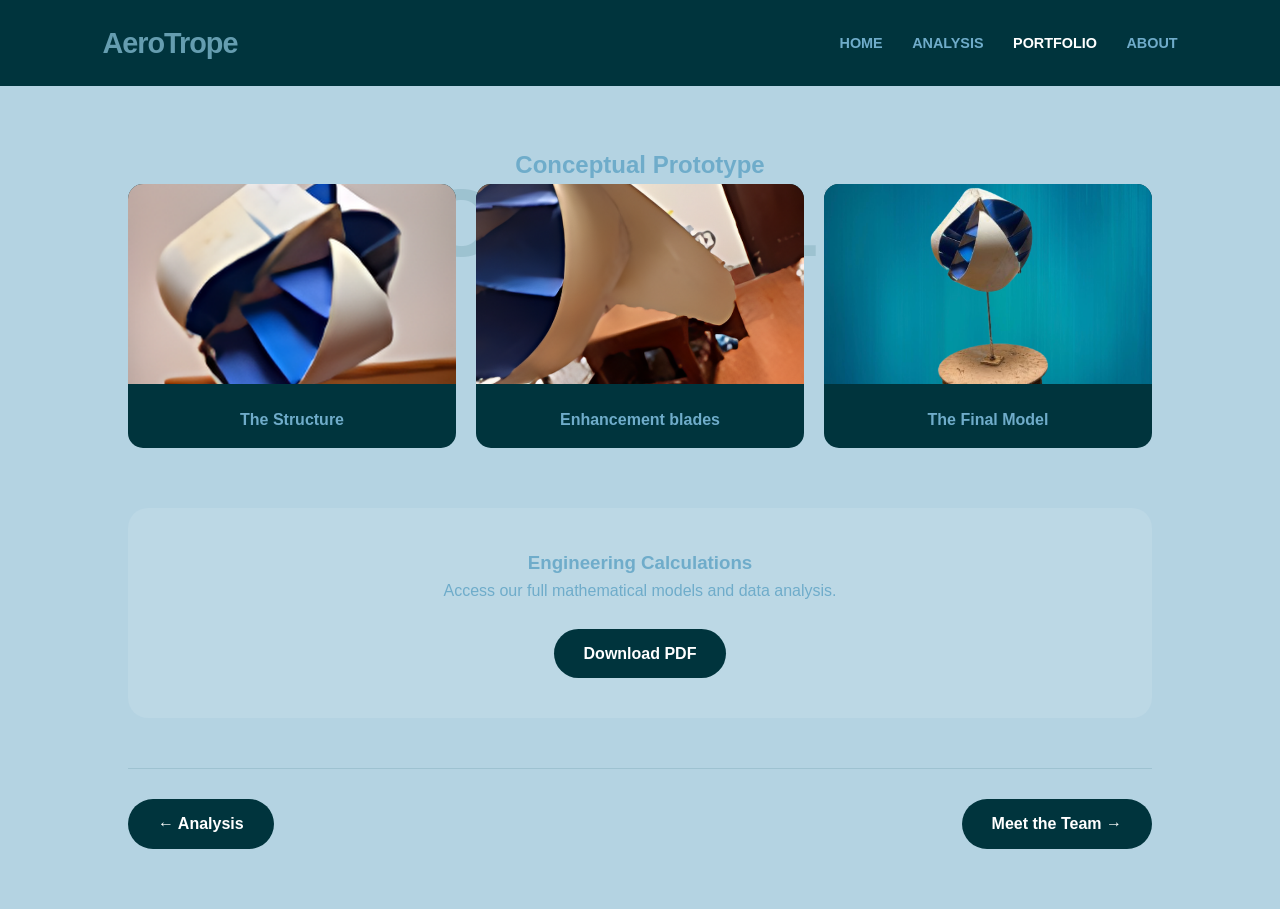
==== portfolio.html @ 811f7ea9 "Add files via upload" ====
<!DOCTYPE html>
<html lang="en">
<head>
    <meta charset="UTF-8">
    <title>AeroTrope | Portfolio</title>
    <link rel="stylesheet" href="style.css">
    <style>
        .p-grid { display: grid; grid-template-columns: repeat(3, 1fr); gap: 20px; }
        .p-card { border-radius: 15px; overflow: hidden; background: #00343d; transition: 0.3s; }
        .p-card:hover { transform: scale(1.05); }
        .p-card img { width: 100%; height: 200px; object-fit: cover; }
        .p-card div { padding: 15px; font-weight: bold; text-align: center; }
        .calc-section { margin-top: 60px; background: rgba(255,255,255,0.1); padding: 40px; border-radius: 20px; text-align: center; }
    </style>
</head>
<body>
    <nav>
        <div class="logo">AeroTrope</div>
        <div class="nav-links">
            <a href="index.html">Home</a>
            <a href="analysis.html">Analysis</a>
            <a href="portfolio.html" class="active">Portfolio</a>
            <a href="about.html">About</a>
        </div>
    </nav>

    <div class="container">
        <h2 class="bg-title">PORTFOLIO</h2>
        <h2 style="text-align: center;">Conceptual Prototype</h2>
        
        <div class="p-grid">
            <div class="p-card"><img src="structure.png"><div>The Structure</div></div>
            <div class="p-card"><img src="enhancement.png"><div>Enhancement blades</div></div>
            <div class="p-card"><img src="prototype_mainnn.png"><div>The Final Model</div></div>
        </div>

        <div class="calc-section">
            <h3>Engineering Calculations</h3>
            <p>Access our full mathematical models and data analysis.</p>
            <br>
            <a href="A4finale.pdf" download class="btn">
            <i class="fa-solid fa-file-pdf"></i> Download PDF
            </a>
        </div>

        <div class="page-nav">
            <a href="analysis.html" class="btn" style="background: #00343d;">← Analysis</a>
            <a href="about.html" class="btn">Meet the Team →</a>
        </div>
    </div>
</body>
</html>
---- style.css ----
:root {
    --bg-color: #b4d3e2;
    --card-bg: #00343d;
    --text-dark: #6facca;
    --accent-green: #00343d;
    --white: #ffffff;
}

* { margin: 0; padding: 0; box-sizing: border-box; }

body {
    background-color: var(--bg-color);
    font-family: 'Segoe UI', Roboto, sans-serif;
    color: var(--text-dark);
    line-height: 1.6;
    overflow-x: hidden;
}

/* NAVIGATION */
nav {
    display: flex;
    justify-content: space-between;
    align-items: center;
    padding: 20px 8%;
    background: #00343d;
    backdrop-filter: blur(10px);
    position: sticky;
    top: 0;
    z-index: 1000;
}

.logo { font-size: 1.8rem; font-weight: 800; color: #659db0; letter-spacing: -1px; }

.nav-links a {
    text-decoration: none;
    color: var(--text-dark);
    margin-left: 25px;
    font-weight: 600;
    transition: 0.3s;
    font-size: 0.9rem;
    text-transform: uppercase;
}

.nav-links a:hover, .nav-links a.active { color: var(--white); }

/* SHARED LAYOUT ELEMENTS */
.container { padding: 60px 10%; min-height: 90vh; }

.bg-title {
    font-size: 6rem;
    font-weight: 900;
    color: #77a4b35d;
    text-align: center;
    position: absolute;
    width: 100%;
    left: 0;
    z-index: -1;
    pointer-events: none;
}

.section-subtitle { text-align: center; margin-bottom: 40px; font-weight: 500; opacity: 0.8; }

/* BUTTONS */
.btn {
    display: inline-block;
    padding: 12px 30px;
    background: var(--accent-green);
    color: var(--white);
    text-decoration: none;
    border-radius: 50px;
    font-weight: 700;
    transition: 0.3s transform;
    border: none;
    cursor: pointer;
}

.btn:hover { transform: translateY(-3px); box-shadow: 0 10px 20px #77a4b35d; }

/* FOOTER NAVIGATION */
.page-nav {
    display: flex;
    justify-content: space-between;
    margin-top: 50px;
    padding-top: 30px;
    border-top: 1px solid #77a4b35d;
}
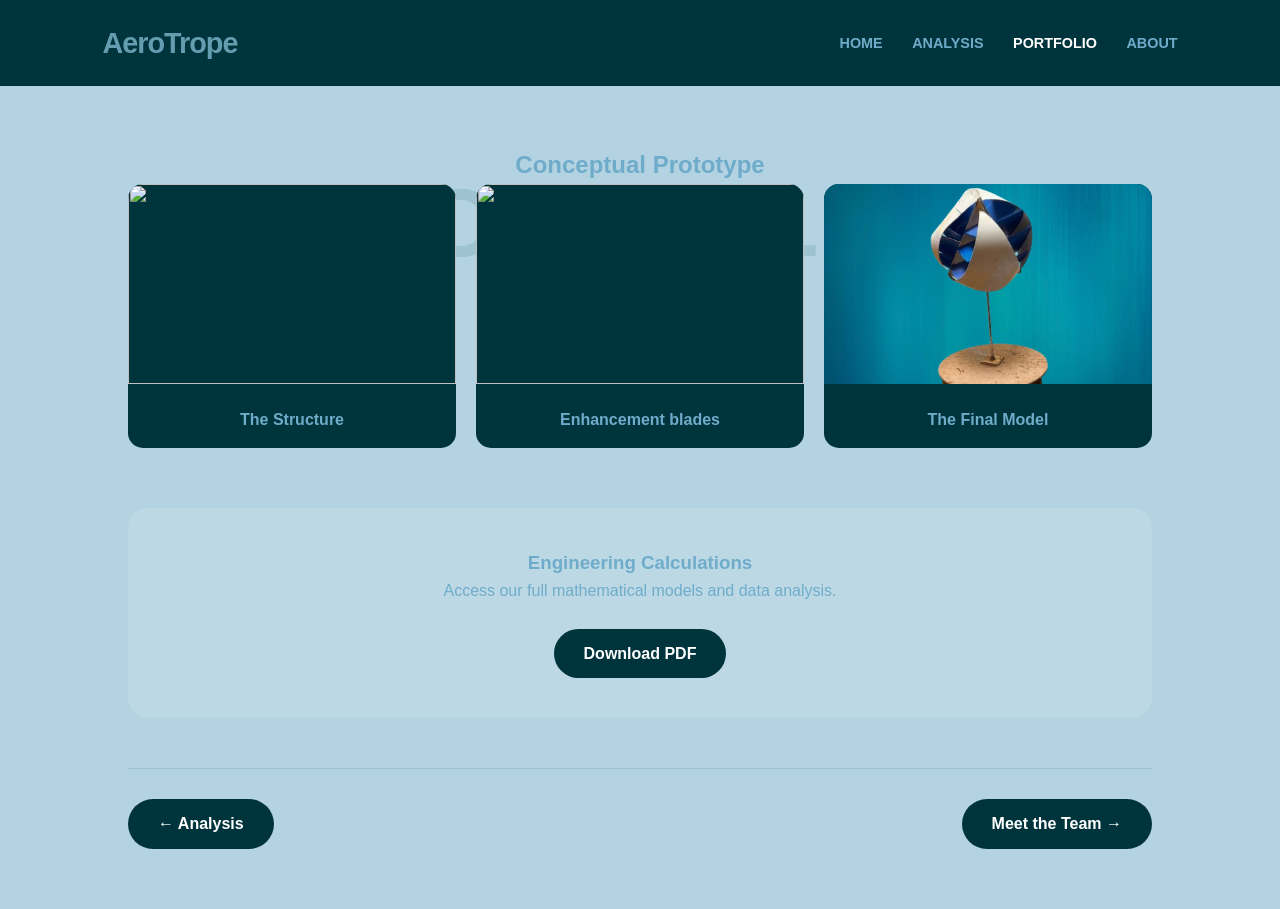
==== commit 4e1e25c1: "Update portfolio.html" ====
--- a/portfolio.html
+++ b/portfolio.html
@@ -29,8 +29,8 @@
         <h2 style="text-align: center;">Conceptual Prototype</h2>
         
         <div class="p-grid">
-            <div class="p-card"><img src="structure.png"><div>The Structure</div></div>
-            <div class="p-card"><img src="enhancement.png"><div>Enhancement blades</div></div>
+            <div class="p-card"><img src="structuree.jpeg"><div>The Structure</div></div>
+            <div class="p-card"><img src="enhancementt.jpeg"><div>Enhancement blades</div></div>
             <div class="p-card"><img src="prototype_mainnn.png"><div>The Final Model</div></div>
         </div>
 
@@ -49,4 +49,4 @@
         </div>
     </div>
 </body>
-</html>+</html>
--- a/style.css
+++ b/style.css
@@ -83,4 +83,113 @@
     margin-top: 50px;
     padding-top: 30px;
     border-top: 1px solid #77a4b35d;
-}+}
+/* About Page Specific Styles */
+.about-description {
+    max-width: 800px;
+    margin: 0 auto 50px auto;
+    text-align: center;
+    line-height: 1.8;
+}
+
+.team-container {
+    display: flex;
+    flex-wrap: wrap;
+    justify-content: center;
+    gap: 40px;
+    margin-top: 50px;
+}
+
+.member-card {
+    display: flex;
+    flex-direction: column;
+    align-items: center;
+    width: 180px;
+    transition: transform 0.3s ease;
+}
+
+.member-card:hover {
+    transform: translateY(-10px);
+}
+
+.member-photo {
+    width: 150px;
+    height: 150px;
+    border-radius: 50%; /* This creates the circle */
+    overflow: hidden;
+    border: 4px solid #00343d;
+    background: var(--card-bg);
+    box-shadow: 0 10px 20px rgba(0,0,0,0.1);
+    margin-bottom: 15px;
+}
+
+.member-photo img {
+    width: 100%;
+    height: 100%;
+    object-fit: cover; /* Ensures the photo fills the circle without stretching */
+}
+
+.member-name {
+    font-size: 1.1rem;
+    font-weight: 700;
+    color: var(--text-dark);
+    text-align: center;
+}
+/* Blue Contact Box Styles */
+.blue-contact-box {
+    background-color: #72a4c2; /* Matches the blue in your image */
+    color: white;
+    padding: 60px 40px;
+    border-radius: 30px;
+    text-align: center;
+    margin: 80px auto;
+    max-width: 1000px;
+    box-shadow: 0 15px 30px rgba(0,0,0,0.1);
+}
+
+.blue-contact-box h3 {
+    font-size: 2rem;
+    margin-bottom: 10px;
+    font-weight: 800;
+}
+
+.blue-contact-box p {
+    font-size: 1.1rem;
+    margin-bottom: 5px;
+    opacity: 0.9;
+}
+
+.contact-email {
+    font-size: 2.2rem;
+    margin: 15px 0;
+    font-weight: 800;
+}
+
+.social-label {
+    margin-top: 30px !important;
+    font-weight: 600;
+}
+
+.footer-icons {
+    display: flex;
+    justify-content: center;
+    gap: 30px;
+    margin-top: 20px;
+}
+
+.footer-icons .icon {
+    font-size: 2.5rem;
+    cursor: pointer;
+    transition: transform 0.2s;
+}
+
+.footer-icons .icon:hover {
+    transform: scale(1.2);
+}
+
+/* Responsive fix for the email text */
+@media (max-width: 600px) {
+    .contact-email {
+        font-size: 1.2rem;
+    }
+}
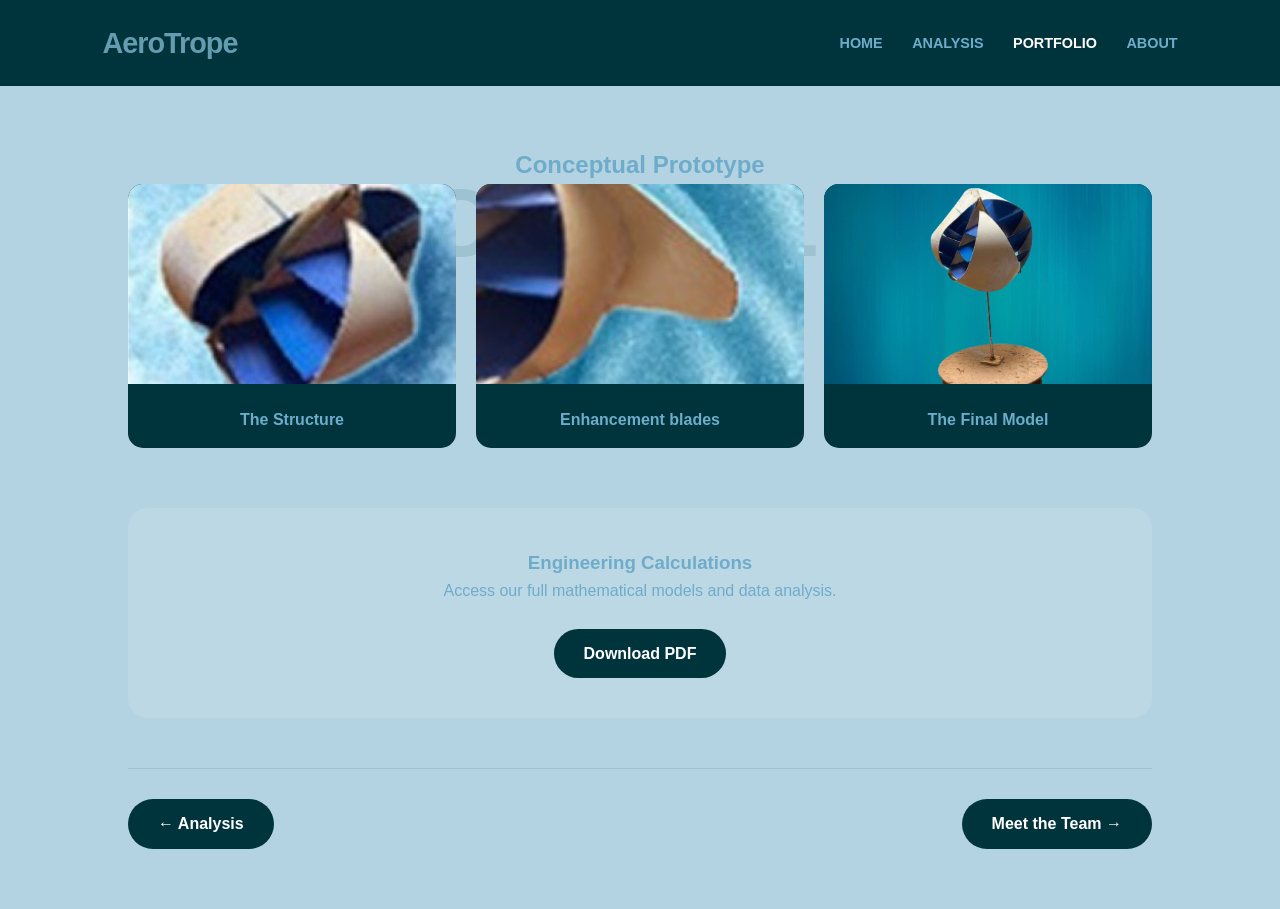
==== commit c9efb26d: "Fix image filenames for portfolio display Updated image filenames to correct casing and ensure prope" ====
--- a/portfolio.html
+++ b/portfolio.html
@@ -29,8 +29,8 @@
         <h2 style="text-align: center;">Conceptual Prototype</h2>
         
         <div class="p-grid">
-            <div class="p-card"><img src="structuree.jpeg"><div>The Structure</div></div>
-            <div class="p-card"><img src="enhancementt.jpeg"><div>Enhancement blades</div></div>
+            <div class="p-card"><img src="Structuree.jpeg"><div>The Structure</div></div>
+            <div class="p-card"><img src="Enhancementt.jpeg"><div>Enhancement blades</div></div>
             <div class="p-card"><img src="prototype_mainnn.png"><div>The Final Model</div></div>
         </div>
 
